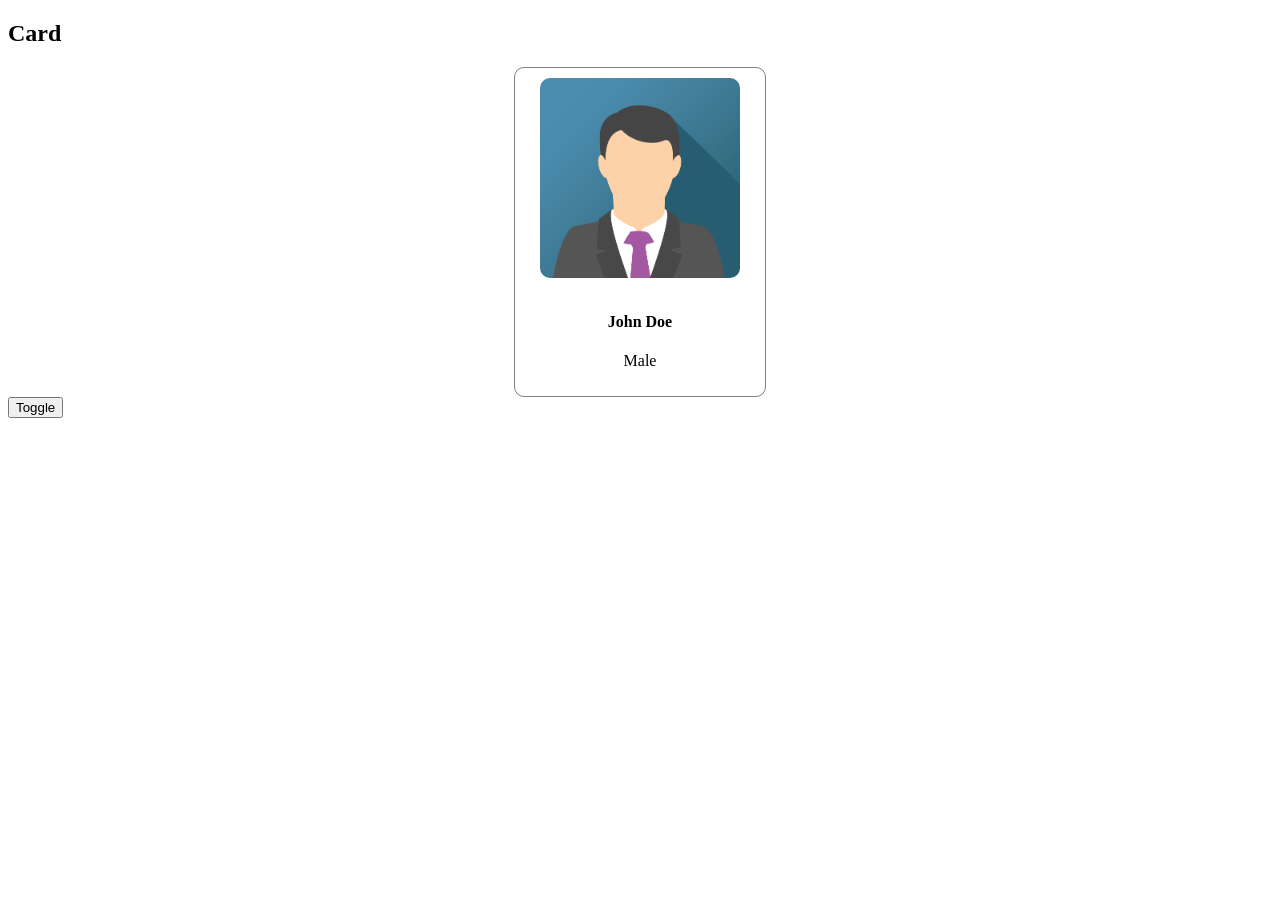
==== target/classes/static/index.html @ f61b350a "Adding toggle cases" ====
<!DOCTYPE html>
<html lang="en">
<head>
    <meta charset="UTF-8">
    <meta name="viewport" content="width=device-width, initial-scale=1.0">
    <title>Document</title>
    <link rel="stylesheet" href="css/site.css">
</head>
<body>
    <h2>Card</h2>
    <div class="card">
        <img id="userImage" src="img/john.png" alt="Avatar" >
        <div class="container">
            <h4 id="userName"><b>John Doe</b></h4> 
            <p id="userGender">Male</p> 
        </div>
    </div>
    <button onclick="toggleCard()">Toggle</button>
    <script src="js/site.js"></script>
</body>
</html>
---- target/classes/static/css/site.css ----
h1{
    color:red;
}

.card{
    width:250px;
    border:1px solid gray;
    border-radius:10px;
    overflow:hidden;
    text-align:center;
    margin:auto;
}

#userImage{
    width:200px;
    height:200px;
    object-fit:cover;
    margin-top:10px;
    border-radius:10px;
}

.container{
    padding:10px;
}
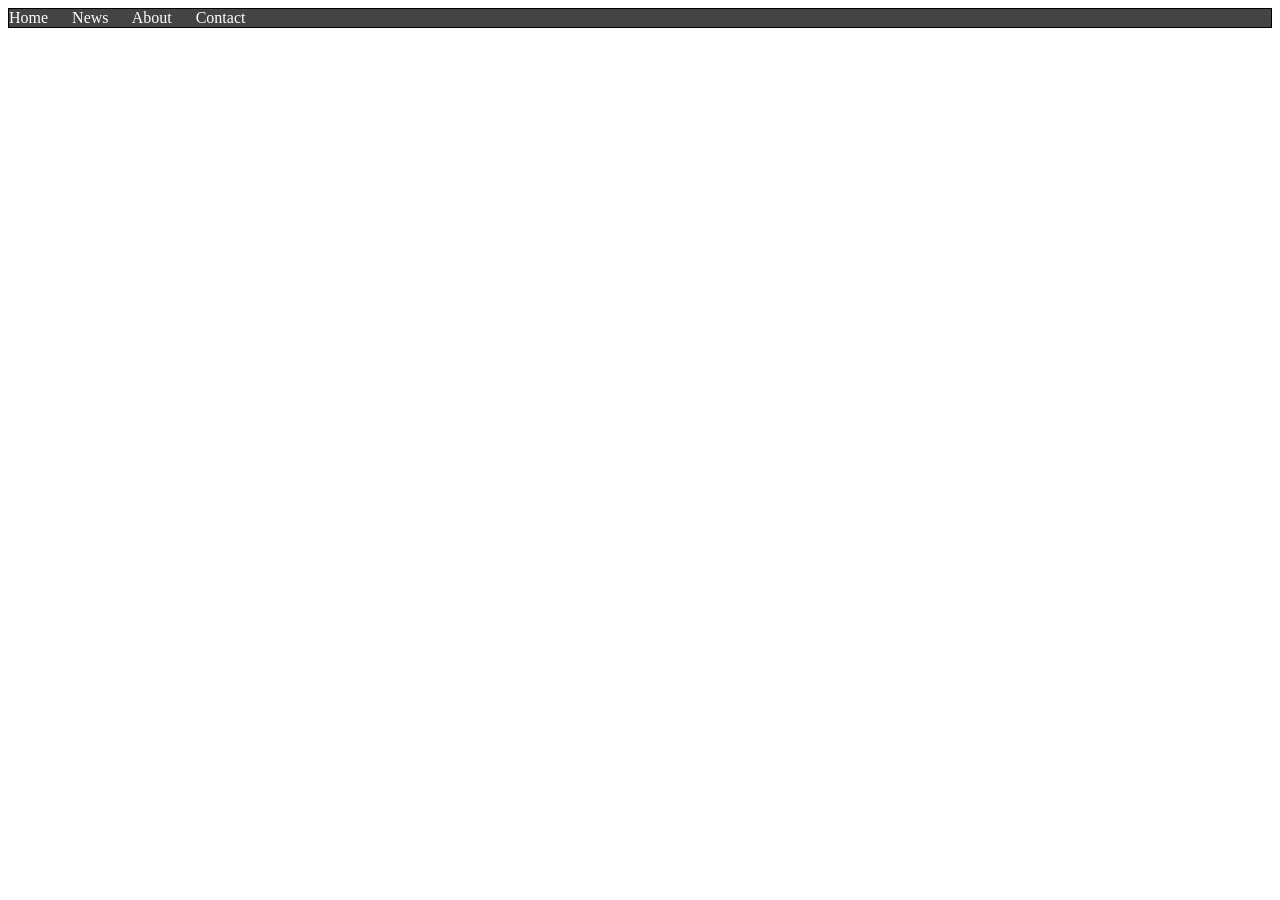
==== commit 64d8e420: "Added navbar" ====
--- a/target/classes/static/index.html
+++ b/target/classes/static/index.html
@@ -8,7 +8,14 @@
     <link rel="stylesheet" href="css/site.css">
 </head>
 <body>
-    <h2>Card</h2>
+    <div class="navbar">
+        <a href="#">Home</a>
+        <a href="#">News</a>
+        <a href="#">About</a>
+        <a href="#">Contact</a>
+    </div>
+
+    <!--<h2>Card</h2>
     <div class="card">
         <img id="userImage" src="img/john.png" alt="Avatar" >
         <div class="container">
@@ -16,7 +23,7 @@
             <p id="userGender">Male</p> 
         </div>
     </div>
-    <button onclick="toggleCard()">Toggle</button>
+    <button onclick="toggleCard()">Toggle</button>-->
     <script src="js/site.js"></script>
 </body>
 </html>
--- a/target/classes/static/css/site.css
+++ b/target/classes/static/css/site.css
@@ -1,8 +1,26 @@
 h1{
     color:red;
 }
+body{
+    margin: 0px;
+    padding: 8px;
+}
 
-.card{
+.navbar{
+    border: 1px solid #000000;
+    background-color: #444;
+
+}
+.navbar a{
+    color: white;
+    text-decoration: none;
+    margin-right: 20px;
+}
+.navbar a:hover{
+    background-color: #666;
+    padding: 10px;
+}
+/*.card{
     width:250px;
     border:1px solid gray;
     border-radius:10px;
@@ -21,4 +39,4 @@
 
 .container{
     padding:10px;
-}+}*/
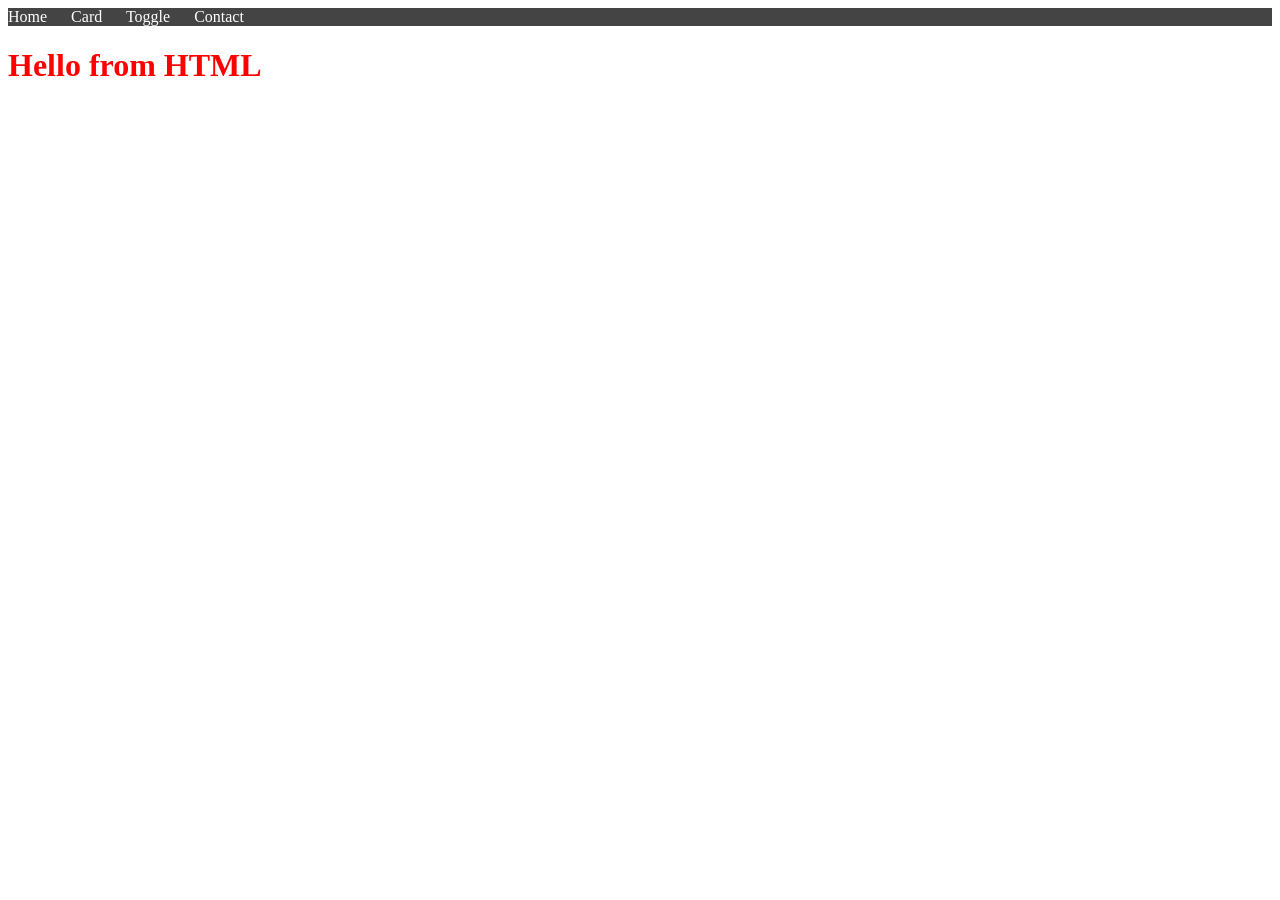
==== commit 1e7b7567: "Added toggle card using display function" ====
--- a/target/classes/static/index.html
+++ b/target/classes/static/index.html
@@ -10,11 +10,11 @@
 <body>
     <div class="navbar">
         <a href="#">Home</a>
-        <a href="#">News</a>
-        <a href="#">About</a>
+        <a href="/card.html">Card</a>
+        <a href="/toggle.html">Toggle</a>
         <a href="#">Contact</a>
     </div>
-
+    <h1>Hello from HTML</h1>
     <!--<h2>Card</h2>
     <div class="card">
         <img id="userImage" src="img/john.png" alt="Avatar" >
@@ -25,5 +25,6 @@
     </div>
     <button onclick="toggleCard()">Toggle</button>-->
     <script src="js/site.js"></script>
+        <script src="js/toggle.js"></script>
 </body>
 </html>
--- a/target/classes/static/css/site.css
+++ b/target/classes/static/css/site.css
@@ -7,17 +7,18 @@
 }
 
 .navbar{
-    border: 1px solid #000000;
+    /* border: 1px solid #000000; */
     background-color: #444;
 
 }
 .navbar a{
-    color: white;
+    color: white; 
     text-decoration: none;
     margin-right: 20px;
 }
 .navbar a:hover{
-    background-color: #666;
+    background-color: yellow;
+    color: black;
     padding: 10px;
 }
 /*.card{
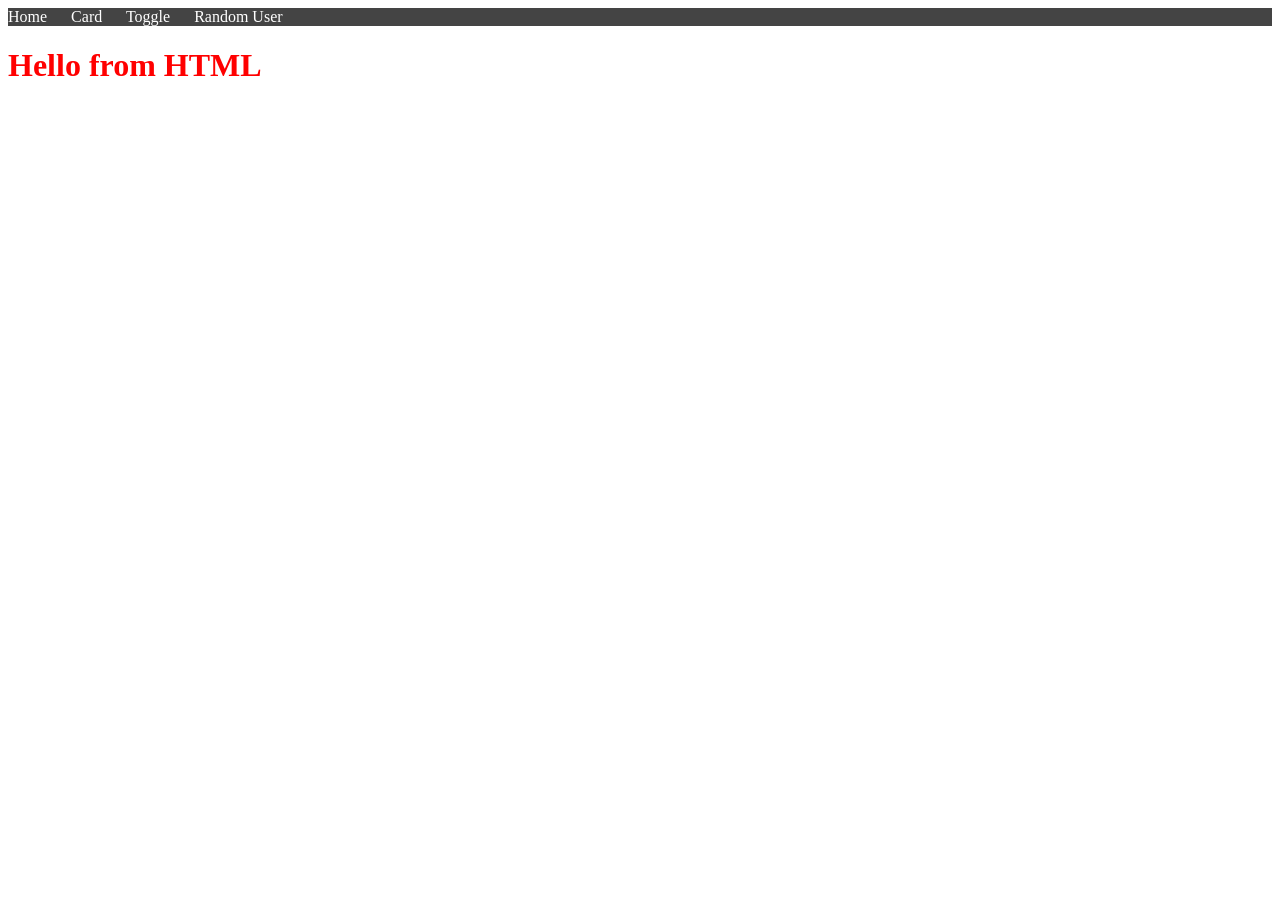
==== commit 305ea1e6: "Added randomuser using api" ====
--- a/target/classes/static/index.html
+++ b/target/classes/static/index.html
@@ -6,13 +6,14 @@
     <meta name="viewport" content="width=device-width, initial-scale=1.0">
     <title>Document</title>
     <link rel="stylesheet" href="css/site.css">
+    <link rel="stylesheet" href="css/card.css">
 </head>
 <body>
     <div class="navbar">
         <a href="#">Home</a>
         <a href="/card.html">Card</a>
         <a href="/toggle.html">Toggle</a>
-        <a href="#">Contact</a>
+        <a href="/randomuser.html">Random User</a>
     </div>
     <h1>Hello from HTML</h1>
     <!--<h2>Card</h2>
@@ -26,5 +27,6 @@
     <button onclick="toggleCard()">Toggle</button>-->
     <script src="js/site.js"></script>
         <script src="js/toggle.js"></script>
+        <script src="js/randomuser.js"></script>
 </body>
 </html>
--- a/target/classes/static/css/card.css
+++ b/target/classes/static/css/card.css
@@ -0,0 +1,12 @@
+.card{
+    border: 1px solid black;
+    width: 25%;
+    
+    margin-top: 30px;
+}
+.card img{
+    width: 100%;
+}
+.card-content{
+    padding: 10px;
+}
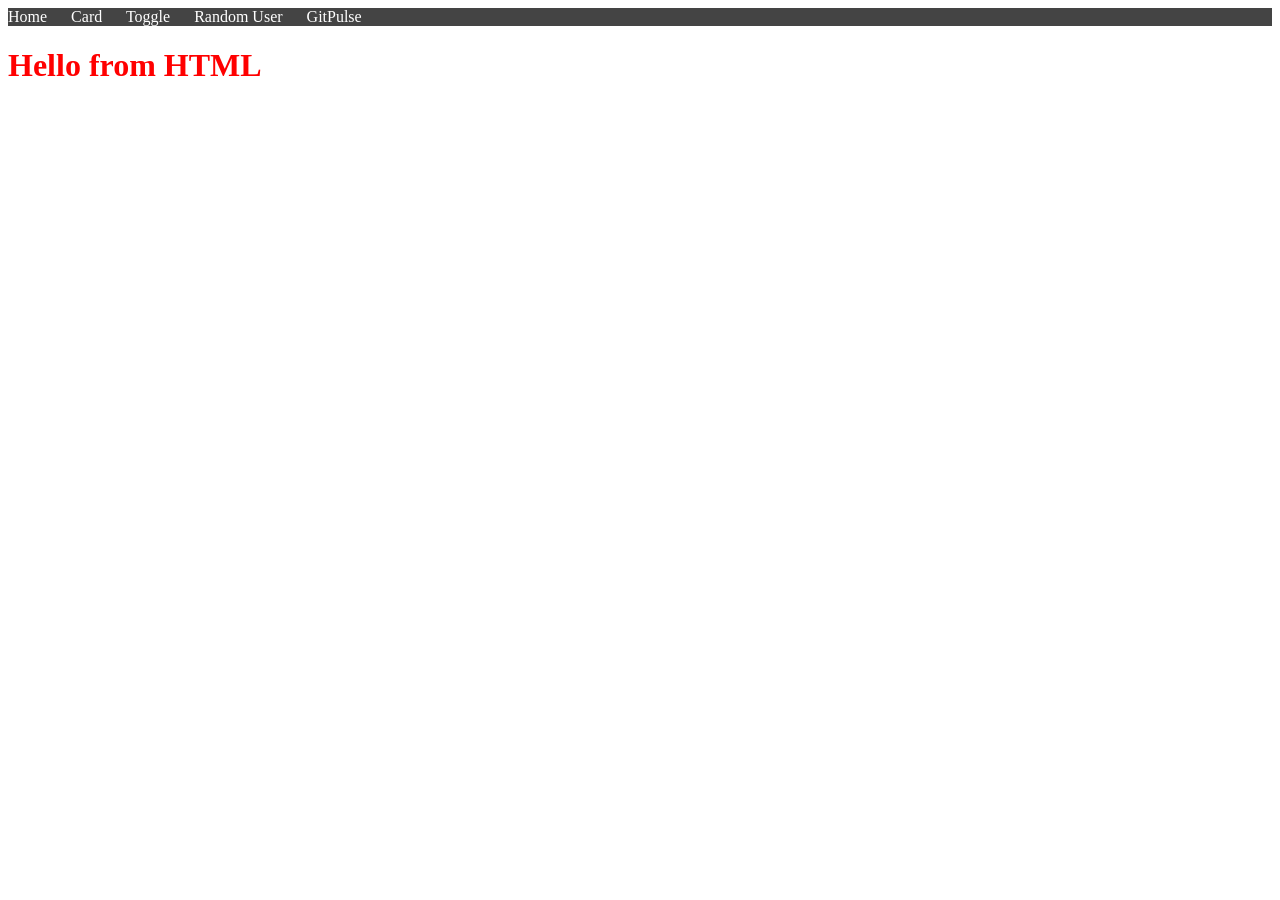
==== commit 06ee9743: "gitpulse added" ====
--- a/target/classes/static/index.html
+++ b/target/classes/static/index.html
@@ -14,6 +14,7 @@
         <a href="/card.html">Card</a>
         <a href="/toggle.html">Toggle</a>
         <a href="/randomuser.html">Random User</a>
+        <a href="/gitpulse.html">GitPulse</a>
     </div>
     <h1>Hello from HTML</h1>
     <!--<h2>Card</h2>
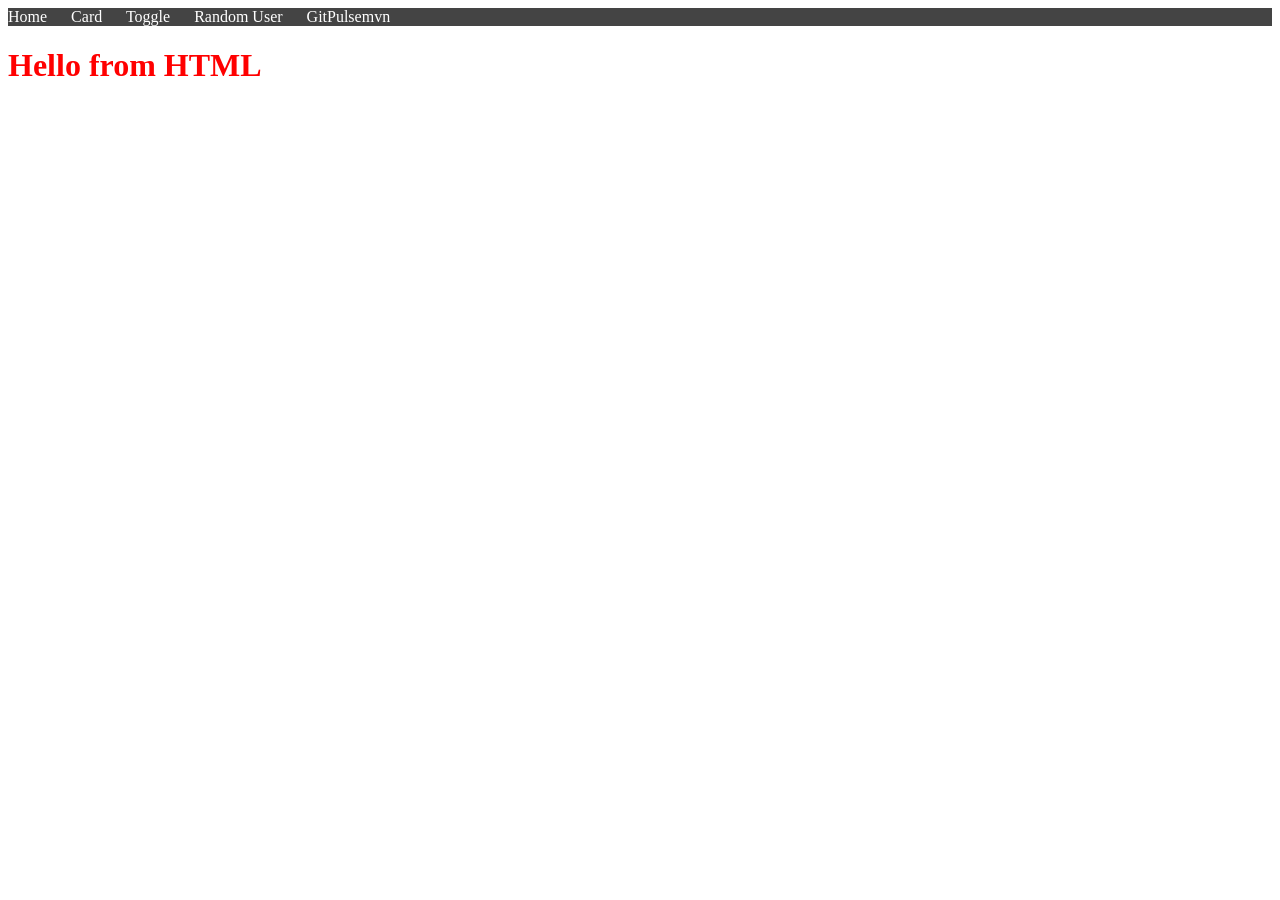
==== commit 144e41e1: "added gitpulse" ====
--- a/target/classes/static/index.html
+++ b/target/classes/static/index.html
@@ -14,7 +14,7 @@
         <a href="/card.html">Card</a>
         <a href="/toggle.html">Toggle</a>
         <a href="/randomuser.html">Random User</a>
-        <a href="/gitpulse.html">GitPulse</a>
+        <a href="/gitpulse.html">GitPulsemvn </a>
     </div>
     <h1>Hello from HTML</h1>
     <!--<h2>Card</h2>
